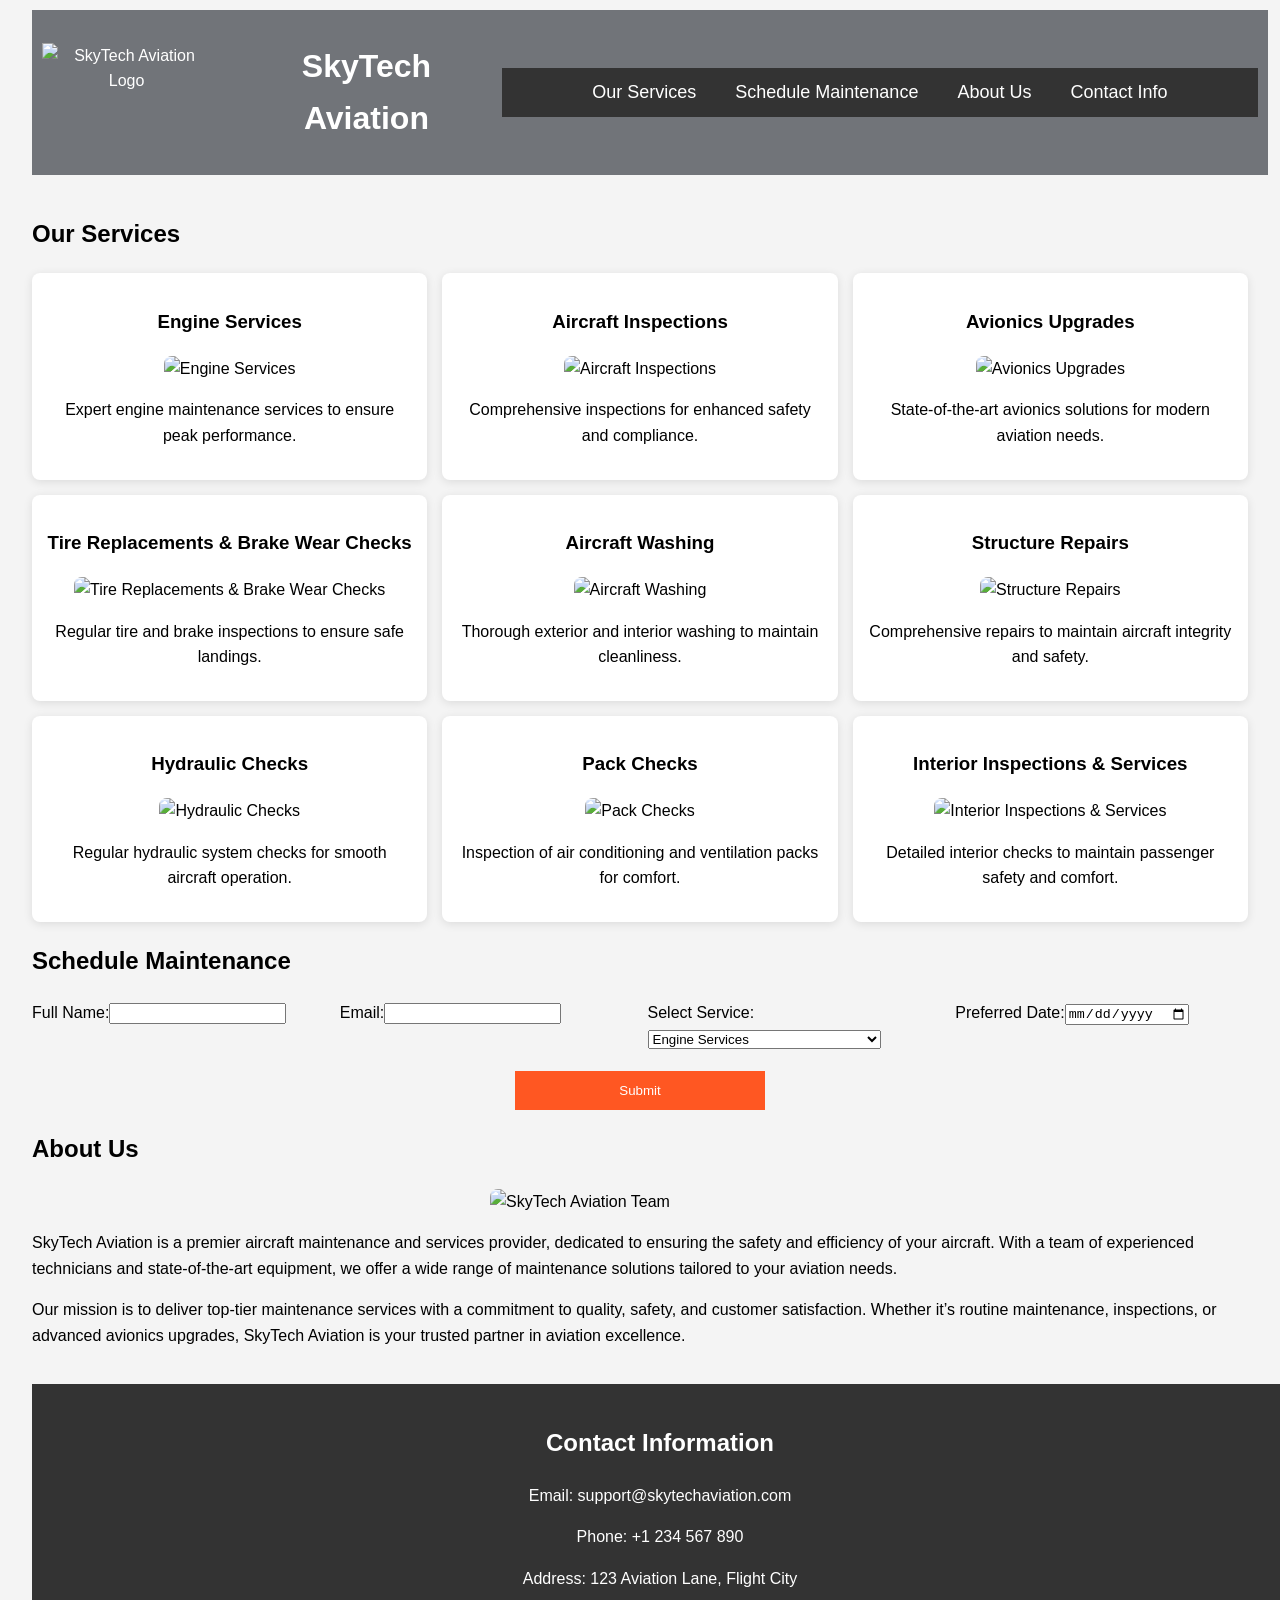
==== index.html @ c0b1d1ca "Add files via upload" ====
<!DOCTYPE html>
<html lang="en">
<head>
    <meta charset="UTF-8">
    <meta name="viewport" content="width=device-width, initial-scale=1.0">
    <meta name="description" content="SkyTech Aviation offers expert aircraft maintenance and services, including engine inspections, avionics upgrades, and more.">
    <title>SkyTech Aviation - Expert Aircraft Maintenance & Services</title>
    <link rel="stylesheet" href="style.css">
</head>
<body>
    <div class="grid-container">
        <!-- Header Section -->
        <header class="header-section">
            <img src="images/skytech-logo.jpg" alt="SkyTech Aviation Logo" class="logo">
            <h1>SkyTech Aviation</h1>
        <!-- Navigation Bar -->
        <nav class="nav-bar" aria-label="Main Navigation">
            <ul>
                <li><a href="#services">Our Services</a></li>
                <li><a href="#schedule">Schedule Maintenance</a></li>
                <li><a href="#about">About Us</a></li>
                <li><a href="#contact">Contact Info</a></li>
            </ul>
        </nav>
        </header>

        <!-- Main Content -->
        <main>
            <!-- Services Section -->
            <section id="services">
                <h2 class="section-heading">Our Services</h2>
                <div class="service-list">
                    <div class="service"><h3>Engine Services</h3><img src="images/engine.jpg" alt="Engine Services"><p>Expert engine maintenance services to ensure peak performance.</p></div>
                    <div class="service"><h3>Aircraft Inspections</h3><img src="images/inspection.jpg" alt="Aircraft Inspections"><p>Comprehensive inspections for enhanced safety and compliance.</p></div>
                    <div class="service"><h3>Avionics Upgrades</h3><img src="images/avionics.jpg" alt="Avionics Upgrades"><p>State-of-the-art avionics solutions for modern aviation needs.</p></div>
                    <div class="service"><h3>Tire Replacements & Brake Wear Checks</h3><img src="images/tire.jpg" alt="Tire Replacements & Brake Wear Checks"><p>Regular tire and brake inspections to ensure safe landings.</p></div>
                    <div class="service"><h3>Aircraft Washing</h3><img src="images/washing.jpg" alt="Aircraft Washing"><p>Thorough exterior and interior washing to maintain cleanliness.</p></div>
                    <div class="service"><h3>Structure Repairs</h3><img src="images/structure.jpg" alt="Structure Repairs"><p>Comprehensive repairs to maintain aircraft integrity and safety.</p></div>
                    <div class="service"><h3>Hydraulic Checks</h3><img src="images/hydraulic.jpg" alt="Hydraulic Checks"><p>Regular hydraulic system checks for smooth aircraft operation.</p></div>
                    <div class="service"><h3>Pack Checks</h3><img src="images/pack.jpg" alt="Pack Checks"><p>Inspection of air conditioning and ventilation packs for comfort.</p></div>
                    <div class="service"><h3>Interior Inspections & Services</h3><img src="images/interior.jpg" alt="Interior Inspections & Services"><p>Detailed interior checks to maintain passenger safety and comfort.</p></div>
                </div>
            </section>

            <!-- Schedule Maintenance Section -->
            <section id="schedule">
                <h2 class="section-heading">Schedule Maintenance</h2>
                <form action="#" method="post">
                    <div class="form-fields">
                        <div class="form-group"><label for="name">Full Name:</label><input type="text" id="name" name="name" required></div>
                        <div class="form-group"><label for="email">Email:</label><input type="email" id="email" name="email" required></div>
                        <div class="form-group">
                            <label for="service">Select Service:</label>
                            <select id="service" name="service" required>
                                <option value="engine-services">Engine Services</option>
                                <option value="inspection">Aircraft Inspection</option>
                                <option value="avionics-upgrade">Avionics Upgrade</option>
                                <option value="tire-brake">Tire Replacements & Brake Checks</option>
                                <option value="washing">Aircraft Washing</option>
                                <option value="structure">Structure Repairs</option>
                                <option value="hydraulic">Hydraulic Checks</option>
                                <option value="pack">Pack Checks</option>
                                <option value="interior">Interior Inspections & Services</option>
                            </select>
                        </div>
                        <div class="form-group"><label for="date">Preferred Date:</label><input type="date" id="date" name="date" required></div>
                    </div>
                    <div class="form-submit"><button type="submit">Submit</button></div>
                </form>
            </section>

            <!-- About Us Section -->
            <section id="about">
                <h2 class="section-heading">About Us</h2>
                <img src="images/about.jpg" alt="SkyTech Aviation Team" class="about-image">
                <p>SkyTech Aviation is a premier aircraft maintenance and services provider, dedicated to ensuring the safety and efficiency of your aircraft. With a team of experienced technicians and state-of-the-art equipment, we offer a wide range of maintenance solutions tailored to your aviation needs.</p>
                <p>Our mission is to deliver top-tier maintenance services with a commitment to quality, safety, and customer satisfaction. Whether it’s routine maintenance, inspections, or advanced avionics upgrades, SkyTech Aviation is your trusted partner in aviation excellence.</p>
            </section>
        </main>

        <!-- Contact Information -->
        <footer class="contact-section" id="contact">
            <h2 class="section-heading">Contact Information</h2>
            <p>Email: support@skytechaviation.com</p>
            <p>Phone: +1 234 567 890</p>
            <p>Address: 123 Aviation Lane, Flight City</p>
        </footer>
    </div>
</body>
</html>
---- style.css ----
/* General Layout */
body {
    font-family: Arial, sans-serif;
    margin: 0;
    padding: 0;
    line-height: 1.6;
    background-color: #f4f4f4;
}

/* Grid Container */
.grid-container {
    display: grid;
    grid-template-rows: auto auto auto auto;
    grid-template-columns: 1fr;
    gap: 20px;
    padding: 10px;
    width: 95%;
    max-width: 1600px;
    margin: auto;
}

/* Header */
header {
    background-color: #717479;
    color: white;
    padding: 10px;
    text-align: center;
    display: flex;
    justify-content: center;
    align-items: center;
    gap: 10px;
    width: 100%;
}

header .logo {
    height: 100px;
    margin-right: 20px;
}

/* Navigation Bar */
.nav-bar {
    background-color: #333;
    text-align: center;
    padding: 10px 0;
    width: 65%;
}

.nav-bar ul {
    list-style: none;
    padding: 0;
    margin: 0;
    display: flex;
    justify-content: center;
    gap: 15px;
}

.nav-bar ul li {
    display: inline;
}

.nav-bar ul li a {
    color: white;
    text-decoration: none;
    font-size: 18px;
    padding: 8px 12px;
    transition: background 0.3s ease-in-out;
}

.nav-bar ul li a:hover {
    background-color: #555;
    border-radius: 5px;
}

/* Service List */
.service-list {
    display: grid;
    grid-template-columns: repeat(auto-fit, minmax(350px, 1fr));
    gap: 15px;
    justify-content: center;
}

.service {
    background-color: white;
    padding: 15px;
    border-radius: 8px;
    box-shadow: 0 2px 10px rgba(0, 0, 0, 0.1);
    text-align: center;
}

.service img {
    width: 100%;
    height: 250px;
    object-fit: cover;
    border-radius: 8px;
}

/* About Us Image */
.about-image {
    width: 300px;
    height: auto;
    display: block;
    margin: 0 auto;
    border-radius: 8px;
}

/* Schedule Form */
.form-fields {
    display: flex;
    flex-wrap: wrap;
    justify-content: space-between;
    gap: 15px;
}
.form-group {
    flex: 1;
    min-width: 250px;
}

/* Form Submit Button */
.form-submit {
    width: 100%;
    display: flex;
    justify-content: center;
    margin-top: 20px;
}

.form-submit button {
    background-color: #ff5722;
    color: white;
    padding: 12px 20px;
    border: none;
    cursor: pointer;
    width: 250px;
    transition: background 0.3s ease-in-out;
}

.form-submit button:hover {
    background-color: #d84315;
}

/* Footer */
footer {
    background-color: #333;
    color: white;
    text-align: center;
    padding: 20px;
    width: 100%;
}
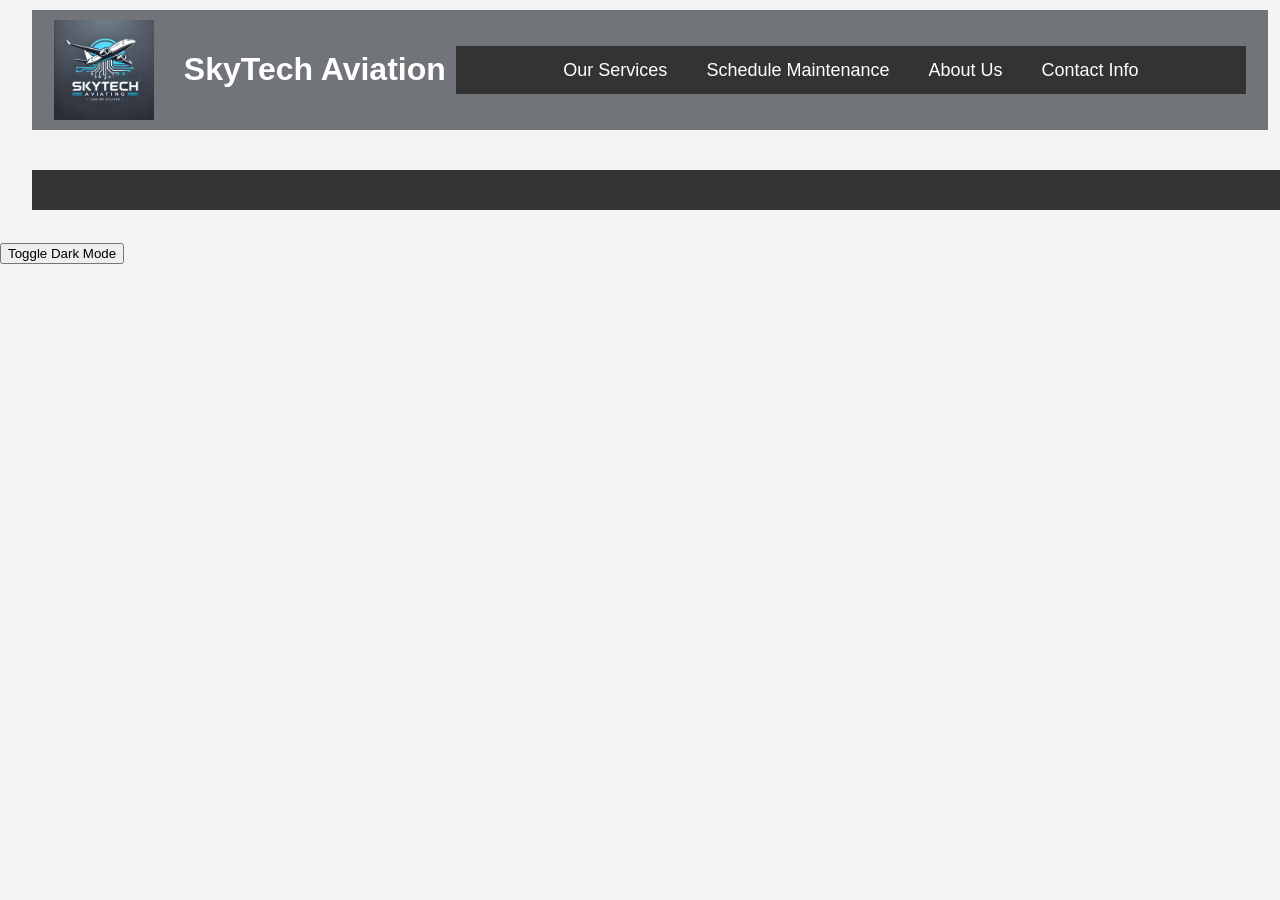
==== commit cc9f207f: "Create index.html" ====
--- a/index.html
+++ b/index.html
@@ -1,90 +1,44 @@
-<!DOCTYPE html>
-<html lang="en">
-<head>
-    <meta charset="UTF-8">
-    <meta name="viewport" content="width=device-width, initial-scale=1.0">
-    <meta name="description" content="SkyTech Aviation offers expert aircraft maintenance and services, including engine inspections, avionics upgrades, and more.">
-    <title>SkyTech Aviation - Expert Aircraft Maintenance & Services</title>
-    <link rel="stylesheet" href="style.css">
-</head>
-<body>
-    <div class="grid-container">
-        <!-- Header Section -->
-        <header class="header-section">
-            <img src="images/skytech-logo.jpg" alt="SkyTech Aviation Logo" class="logo">
-            <h1>SkyTech Aviation</h1>
-        <!-- Navigation Bar -->
-        <nav class="nav-bar" aria-label="Main Navigation">
-            <ul>
-                <li><a href="#services">Our Services</a></li>
-                <li><a href="#schedule">Schedule Maintenance</a></li>
-                <li><a href="#about">About Us</a></li>
-                <li><a href="#contact">Contact Info</a></li>
-            </ul>
-        </nav>
-        </header>
-
-        <!-- Main Content -->
-        <main>
-            <!-- Services Section -->
-            <section id="services">
-                <h2 class="section-heading">Our Services</h2>
-                <div class="service-list">
-                    <div class="service"><h3>Engine Services</h3><img src="images/engine.jpg" alt="Engine Services"><p>Expert engine maintenance services to ensure peak performance.</p></div>
-                    <div class="service"><h3>Aircraft Inspections</h3><img src="images/inspection.jpg" alt="Aircraft Inspections"><p>Comprehensive inspections for enhanced safety and compliance.</p></div>
-                    <div class="service"><h3>Avionics Upgrades</h3><img src="images/avionics.jpg" alt="Avionics Upgrades"><p>State-of-the-art avionics solutions for modern aviation needs.</p></div>
-                    <div class="service"><h3>Tire Replacements & Brake Wear Checks</h3><img src="images/tire.jpg" alt="Tire Replacements & Brake Wear Checks"><p>Regular tire and brake inspections to ensure safe landings.</p></div>
-                    <div class="service"><h3>Aircraft Washing</h3><img src="images/washing.jpg" alt="Aircraft Washing"><p>Thorough exterior and interior washing to maintain cleanliness.</p></div>
-                    <div class="service"><h3>Structure Repairs</h3><img src="images/structure.jpg" alt="Structure Repairs"><p>Comprehensive repairs to maintain aircraft integrity and safety.</p></div>
-                    <div class="service"><h3>Hydraulic Checks</h3><img src="images/hydraulic.jpg" alt="Hydraulic Checks"><p>Regular hydraulic system checks for smooth aircraft operation.</p></div>
-                    <div class="service"><h3>Pack Checks</h3><img src="images/pack.jpg" alt="Pack Checks"><p>Inspection of air conditioning and ventilation packs for comfort.</p></div>
-                    <div class="service"><h3>Interior Inspections & Services</h3><img src="images/interior.jpg" alt="Interior Inspections & Services"><p>Detailed interior checks to maintain passenger safety and comfort.</p></div>
-                </div>
-            </section>
-
-            <!-- Schedule Maintenance Section -->
-            <section id="schedule">
-                <h2 class="section-heading">Schedule Maintenance</h2>
-                <form action="#" method="post">
-                    <div class="form-fields">
-                        <div class="form-group"><label for="name">Full Name:</label><input type="text" id="name" name="name" required></div>
-                        <div class="form-group"><label for="email">Email:</label><input type="email" id="email" name="email" required></div>
-                        <div class="form-group">
-                            <label for="service">Select Service:</label>
-                            <select id="service" name="service" required>
-                                <option value="engine-services">Engine Services</option>
-                                <option value="inspection">Aircraft Inspection</option>
-                                <option value="avionics-upgrade">Avionics Upgrade</option>
-                                <option value="tire-brake">Tire Replacements & Brake Checks</option>
-                                <option value="washing">Aircraft Washing</option>
-                                <option value="structure">Structure Repairs</option>
-                                <option value="hydraulic">Hydraulic Checks</option>
-                                <option value="pack">Pack Checks</option>
-                                <option value="interior">Interior Inspections & Services</option>
-                            </select>
-                        </div>
-                        <div class="form-group"><label for="date">Preferred Date:</label><input type="date" id="date" name="date" required></div>
-                    </div>
-                    <div class="form-submit"><button type="submit">Submit</button></div>
-                </form>
-            </section>
-
-            <!-- About Us Section -->
-            <section id="about">
-                <h2 class="section-heading">About Us</h2>
-                <img src="images/about.jpg" alt="SkyTech Aviation Team" class="about-image">
-                <p>SkyTech Aviation is a premier aircraft maintenance and services provider, dedicated to ensuring the safety and efficiency of your aircraft. With a team of experienced technicians and state-of-the-art equipment, we offer a wide range of maintenance solutions tailored to your aviation needs.</p>
-                <p>Our mission is to deliver top-tier maintenance services with a commitment to quality, safety, and customer satisfaction. Whether it’s routine maintenance, inspections, or advanced avionics upgrades, SkyTech Aviation is your trusted partner in aviation excellence.</p>
-            </section>
-        </main>
-
-        <!-- Contact Information -->
-        <footer class="contact-section" id="contact">
-            <h2 class="section-heading">Contact Information</h2>
-            <p>Email: support@skytechaviation.com</p>
-            <p>Phone: +1 234 567 890</p>
-            <p>Address: 123 Aviation Lane, Flight City</p>
-        </footer>
-    </div>
-</body>
-</html>+<!DOCTYPE html>
+<html lang="en">
+<head>
+  <meta charset="UTF-8" />
+  <meta name="viewport" content="width=device-width, initial-scale=1.0" />
+  <meta name="description" content="SkyTech Aviation - Aircraft Maintenance & Services">
+  <title>SkyTech Aviation</title>
+  <link rel="stylesheet" href="style.css" />
+</head>
+<body>
+  <div class="grid-container">
+    <!-- Header -->
+    <header class="header-section">
+      <img src="images/skytech-logo.jpg" alt="SkyTech Aviation Logo" class="logo" />
+      <h1>SkyTech Aviation</h1>
+      <nav class="nav-bar" aria-label="Main Navigation">
+        <ul>
+          <li><a href="#services">Our Services</a></li>
+          <li><a href="#schedule">Schedule Maintenance</a></li>
+          <li><a href="#about">About Us</a></li>
+          <li><a href="#contact">Contact Info</a></li>
+        </ul>
+      </nav>
+    </header>
+
+    <!-- Dynamic Main Sections -->
+    <main>
+      <section id="services"></section>
+      <section id="schedule"></section>
+      <section id="about"></section>
+    </main>
+
+    <!-- Contact Footer -->
+    <footer class="contact-section" id="contact"></footer>
+  </div>
+
+  <!-- Optional Dark Mode -->
+  <button id="dark-mode-toggle">Toggle Dark Mode</button>
+
+  <!-- Scripts (from local data folder) -->
+  <script src="data/script.js"></script>
+  <script src="data/content.js"></script>
+</body>
+</html>
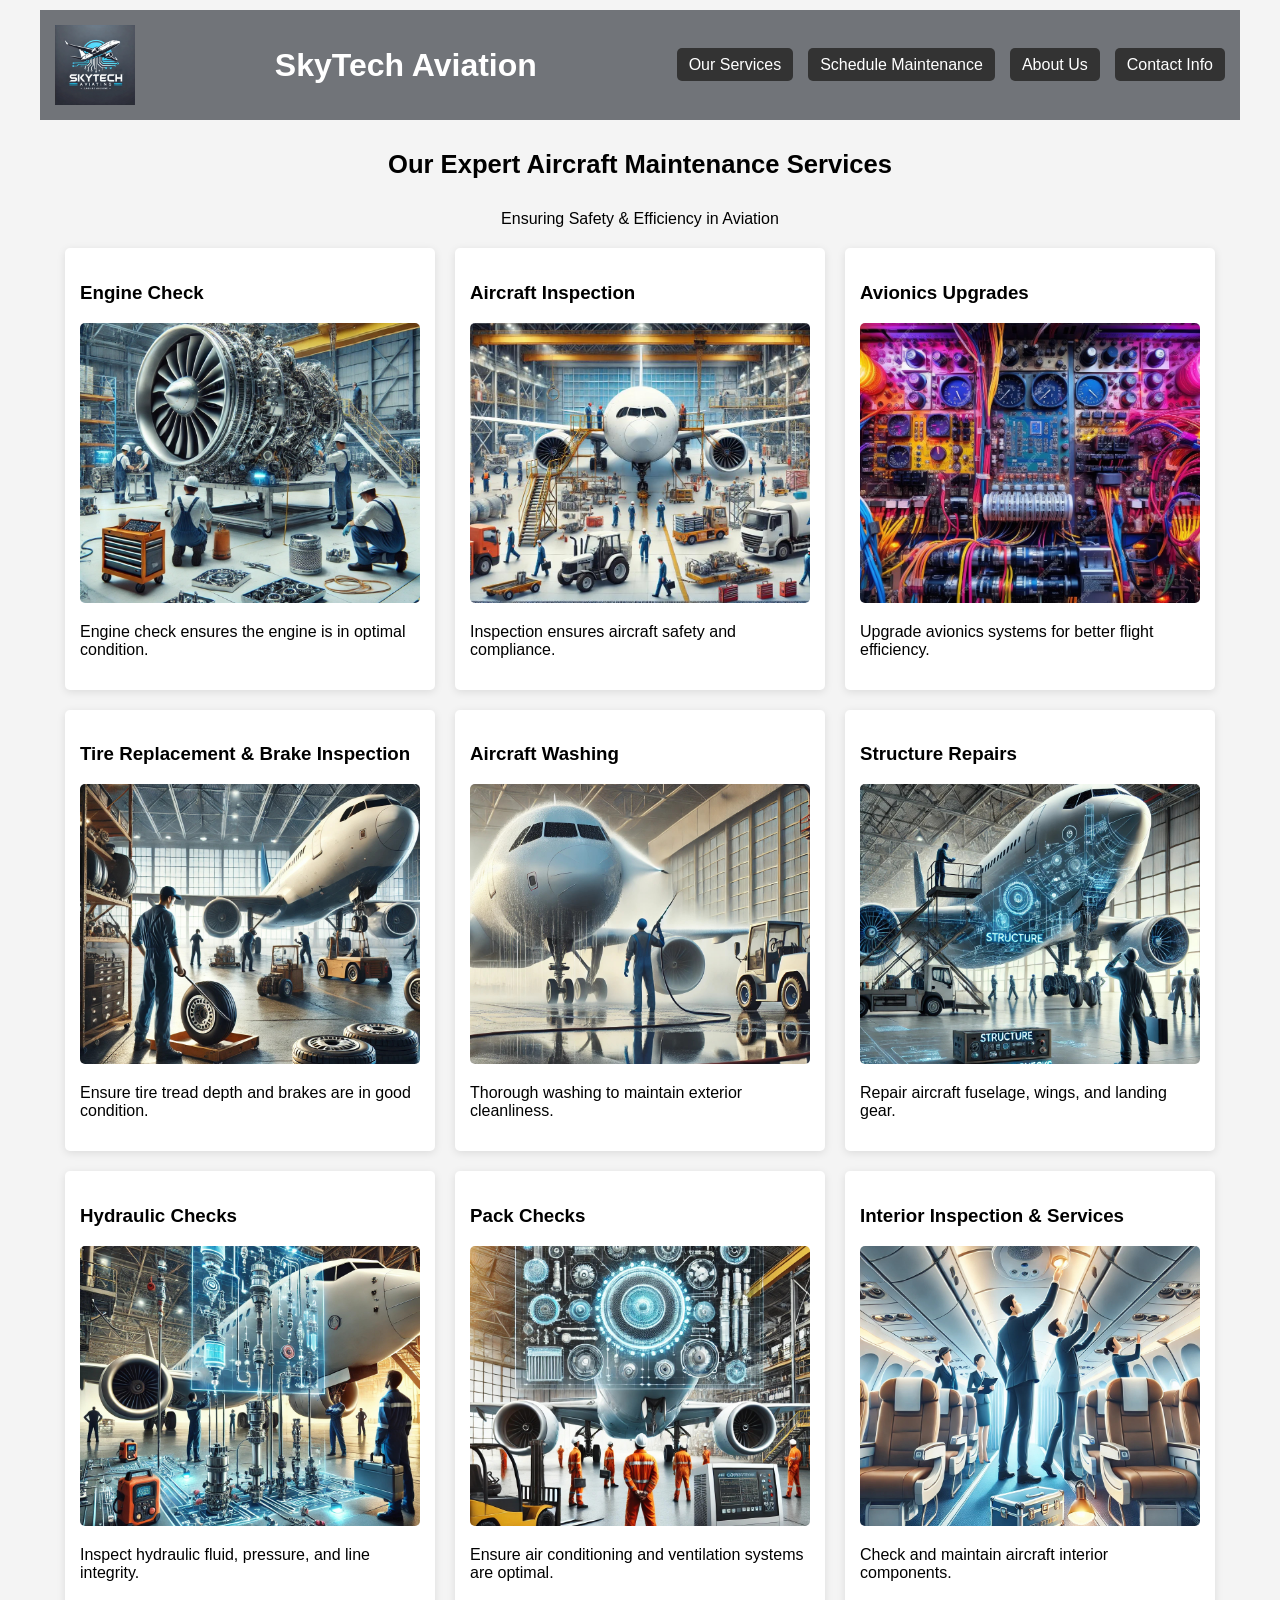
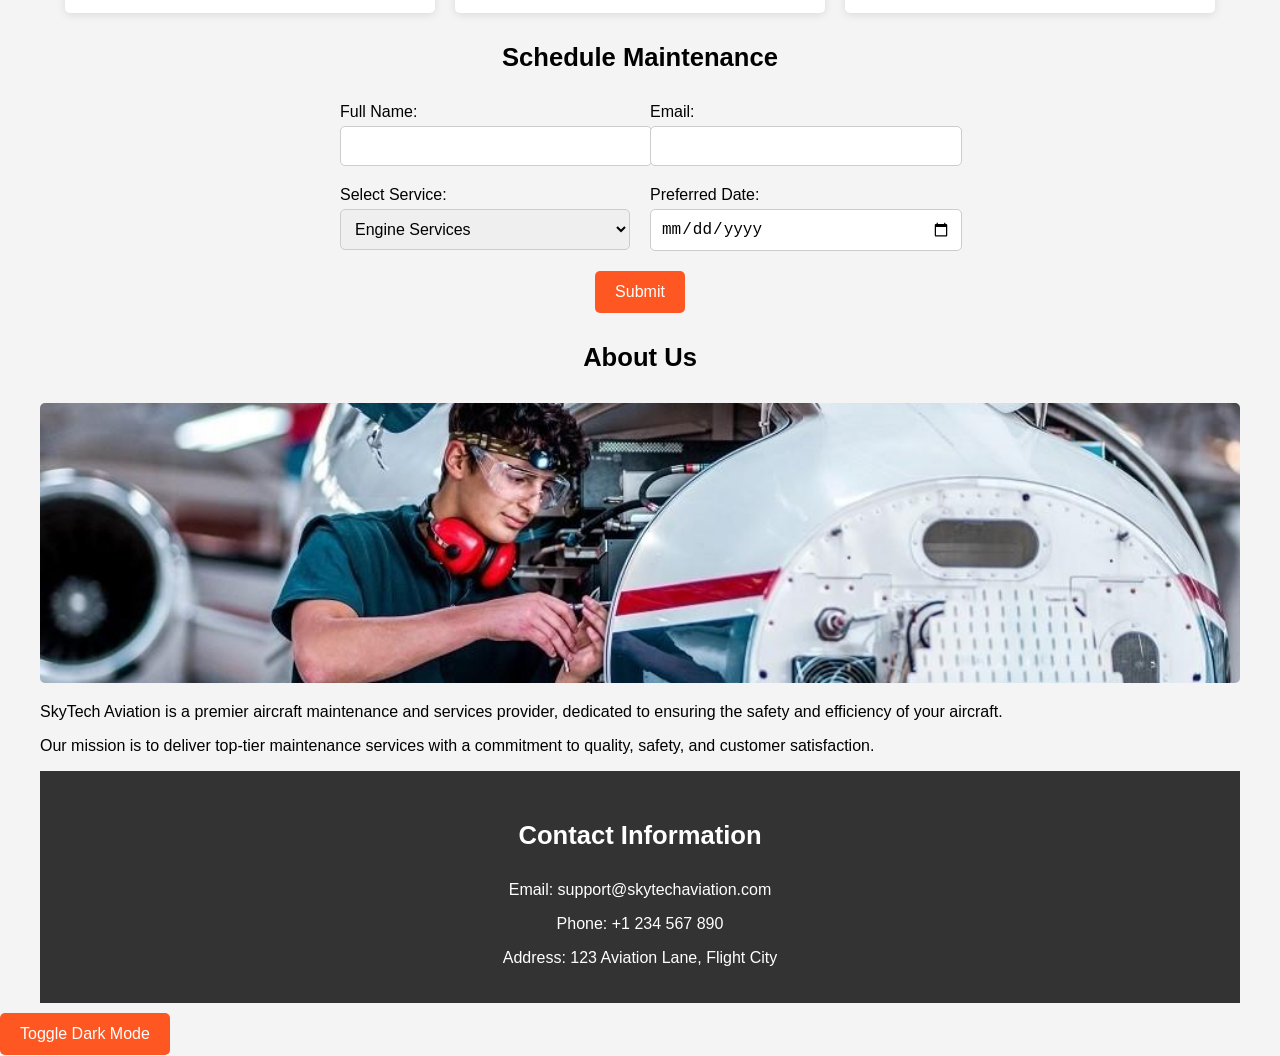
==== commit 4947ae97: "Update index.html" ====
--- a/index.html
+++ b/index.html
@@ -6,6 +6,15 @@
   <meta name="description" content="SkyTech Aviation - Aircraft Maintenance & Services">
   <title>SkyTech Aviation</title>
   <link rel="stylesheet" href="style.css" />
+
+  <!-- Google Analytics Tracking Code -->
+  <script async src="https://www.googletagmanager.com/gtag/js?id=G-Y96BNSBHV5"></script>
+  <script>
+    window.dataLayer = window.dataLayer || [];
+    function gtag(){ dataLayer.push(arguments); }
+    gtag('js', new Date());
+    gtag('config', 'G-Y96BNSBHV5');
+  </script>
 </head>
 <body>
   <div class="grid-container">
--- a/style.css
+++ b/style.css
@@ -1,147 +1,192 @@
-/* General Layout */
-body {
-    font-family: Arial, sans-serif;
-    margin: 0;
-    padding: 0;
-    line-height: 1.6;
-    background-color: #f4f4f4;
-}
-
-/* Grid Container */
-.grid-container {
-    display: grid;
-    grid-template-rows: auto auto auto auto;
-    grid-template-columns: 1fr;
-    gap: 20px;
-    padding: 10px;
-    width: 95%;
-    max-width: 1600px;
-    margin: auto;
-}
-
-/* Header */
-header {
-    background-color: #717479;
-    color: white;
-    padding: 10px;
-    text-align: center;
-    display: flex;
-    justify-content: center;
-    align-items: center;
-    gap: 10px;
-    width: 100%;
-}
-
-header .logo {
-    height: 100px;
-    margin-right: 20px;
-}
-
-/* Navigation Bar */
-.nav-bar {
-    background-color: #333;
-    text-align: center;
-    padding: 10px 0;
-    width: 65%;
-}
-
-.nav-bar ul {
-    list-style: none;
-    padding: 0;
-    margin: 0;
-    display: flex;
-    justify-content: center;
-    gap: 15px;
-}
-
-.nav-bar ul li {
-    display: inline;
-}
-
-.nav-bar ul li a {
-    color: white;
-    text-decoration: none;
-    font-size: 18px;
-    padding: 8px 12px;
-    transition: background 0.3s ease-in-out;
-}
-
-.nav-bar ul li a:hover {
-    background-color: #555;
-    border-radius: 5px;
-}
-
-/* Service List */
-.service-list {
-    display: grid;
-    grid-template-columns: repeat(auto-fit, minmax(350px, 1fr));
-    gap: 15px;
-    justify-content: center;
-}
-
-.service {
-    background-color: white;
-    padding: 15px;
-    border-radius: 8px;
-    box-shadow: 0 2px 10px rgba(0, 0, 0, 0.1);
-    text-align: center;
-}
-
-.service img {
-    width: 100%;
-    height: 250px;
-    object-fit: cover;
-    border-radius: 8px;
-}
-
-/* About Us Image */
-.about-image {
-    width: 300px;
-    height: auto;
-    display: block;
-    margin: 0 auto;
-    border-radius: 8px;
-}
-
-/* Schedule Form */
-.form-fields {
-    display: flex;
-    flex-wrap: wrap;
-    justify-content: space-between;
-    gap: 15px;
-}
-.form-group {
-    flex: 1;
-    min-width: 250px;
-}
-
-/* Form Submit Button */
-.form-submit {
-    width: 100%;
-    display: flex;
-    justify-content: center;
-    margin-top: 20px;
-}
-
-.form-submit button {
-    background-color: #ff5722;
-    color: white;
-    padding: 12px 20px;
-    border: none;
-    cursor: pointer;
-    width: 250px;
-    transition: background 0.3s ease-in-out;
-}
-
-.form-submit button:hover {
-    background-color: #d84315;
-}
-
-/* Footer */
-footer {
-    background-color: #333;
-    color: white;
-    text-align: center;
-    padding: 20px;
-    width: 100%;
-}+/* Base Styles */
+
+body {
+    font-family: Arial, sans-serif;
+    margin: 0;
+    padding: 0;
+    background: #f4f4f4;
+  }
+  
+  .grid-container {
+    width: 95%;
+    margin: auto;
+    max-width: 1200px;
+    padding: 10px;
+  }
+  
+  header {
+    background: #717479;
+    color: white;
+    padding: 15px;
+    display: flex;
+    align-items: center;
+    justify-content: space-between;
+    flex-wrap: wrap;
+  }
+  
+  .logo {
+    height: 80px;
+  }
+  
+  .nav-bar ul {
+    list-style: none;
+    display: flex;
+    gap: 15px;
+    padding: 0;
+    margin: 0;
+  }
+  
+  .nav-bar ul li a {
+    color: white;
+    text-decoration: none;
+    padding: 8px 12px;
+    background: #333;
+    border-radius: 5px;
+  }
+  
+  .nav-bar ul li a:hover,
+  .nav-bar ul li a.active {
+    background: #555;
+  }
+  
+  /* Section Heading */
+  
+  .section-heading {
+    text-align: center;
+    margin-top: 30px;
+    padding-bottom: 10px;
+    font-size: 1.6rem;
+    font-weight: bold;
+    color: inherit;
+  }
+  
+  /* Service Layout */
+  
+  .service-list {
+    display: flex;
+    flex-wrap: wrap;
+    gap: 20px;
+    justify-content: center;
+    margin: 20px 0;
+  }
+  
+  .service {
+    background: white;
+    padding: 15px;
+    border-radius: 5px;
+    width: 340px;
+    box-shadow: 0 2px 8px rgba(0,0,0,0.1);
+  }
+  
+  .service img {
+    width: 100%;
+    height: 280px;
+    object-fit: cover;
+    border-radius: 5px;
+  }
+  
+  .about-image {
+    width: 100%;
+    height: 280px;
+    object-fit: cover;
+    border-radius: 5px;
+  }
+  
+  /* Form Styling */
+  
+  .form-fields {
+    display: flex;
+    flex-wrap: wrap;
+    gap: 20px;
+    max-width: 600px;
+    margin: auto;
+  }
+  
+  .form-group {
+    flex: 1 1 250px;
+  }
+  
+  .form-group label {
+    display: block;
+    margin-bottom: 5px;
+  }
+  
+  input, select {
+    width: 100%;
+    padding: 10px;
+    font-size: 16px;
+    border-radius: 5px;
+    border: 1px solid #ccc;
+  }
+  
+  .form-submit {
+    text-align: center;
+    margin-top: 20px;
+  }
+  
+  button {
+    padding: 12px 20px;
+    background: #ff5722;
+    color: white;
+    border: none;
+    border-radius: 5px;
+    font-size: 16px;
+  }
+  
+  button:hover {
+    background: #e64a19;
+  }
+  
+  /* Footer */
+  
+  footer {
+    background: #333;
+    color: white;
+    text-align: center;
+    padding: 20px;
+  }
+  
+  /* Dark Mode */
+  
+  .dark-mode {
+    background: #121212;
+    color: #f4f4f4;
+  }
+  
+  .dark-mode header,
+  .dark-mode .service,
+  .dark-mode footer {
+    background-color: #1e1e1e;
+    color: #f4f4f4;
+  }
+  
+  .dark-mode .nav-bar a {
+    background-color: #444;
+  }
+  
+  /* Navigation */
+  
+  @media (max-width: 768px) {
+    header {
+      flex-direction: column;
+      align-items: flex-start;
+    }
+  
+    .logo {
+      margin-bottom: 10px;
+    }
+  
+    .nav-bar ul {
+      flex-direction: column;
+      width: 100%;
+      gap: 10px;
+      margin-top: 10px;
+    }
+  
+    .nav-bar ul li a {
+      display: block;
+      width: 100%;
+      text-align: left;
+    }
+  }
+  
